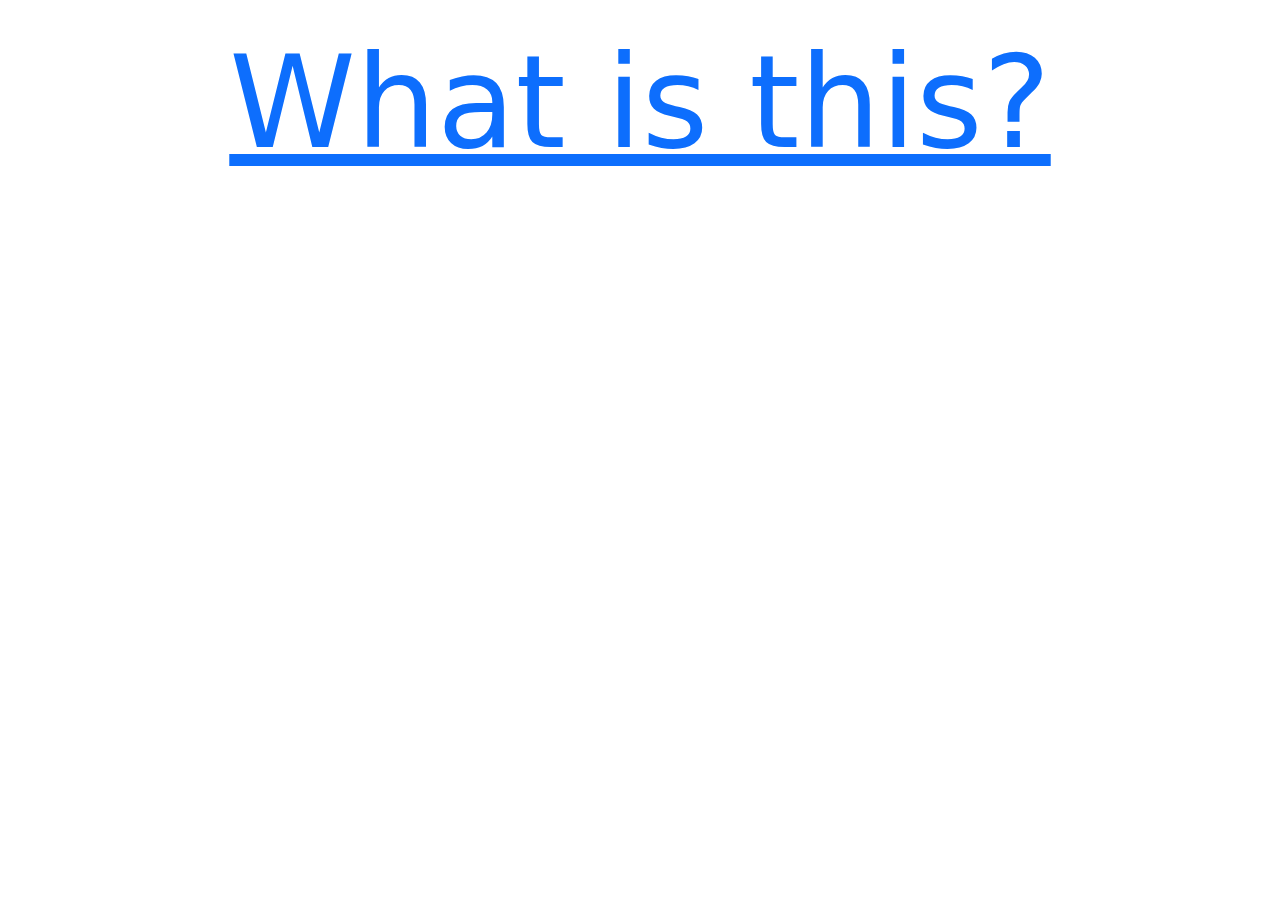
==== www/index.html @ 6e354e91 "szachumachu" ====
<!doctype html>
<html lang=en>

    <!---------->
    <!-- HEAD -->
    <!---------->
    <head>
        <!-- Metadata -->
        <meta charset="utf-8">
        <meta name="viewport" content="width=device-width, initial-scale=1">
        <link rel="icon" type="image/x-icon" href="./lib/icon/favicon.ico">
        <title>Eksperymentopol</title>

        <!-- CSS -->
        <link rel="stylesheet" href="./lib/bootstrap/bootstrap.min.css">
        <link rel="stylesheet" href="./styles/main.css">

        <!-- Scripts -->
        <script src="./lib/bootstrap/bootstrap.bundle.min.js"></script>
        <script src="./scripts/main.js"></script>
    </head>

    <!---------->
    <!-- BODY -->
    <!---------->
    <body>
        <figure class="text-center">
            <a type="button" class="btn btn-link" style="font-size: 10vw" href="https://www.tiktok.com/@liamwsboi/video/6945137862492933382">What is this?</a>
        </figure>
    </body>
</html>
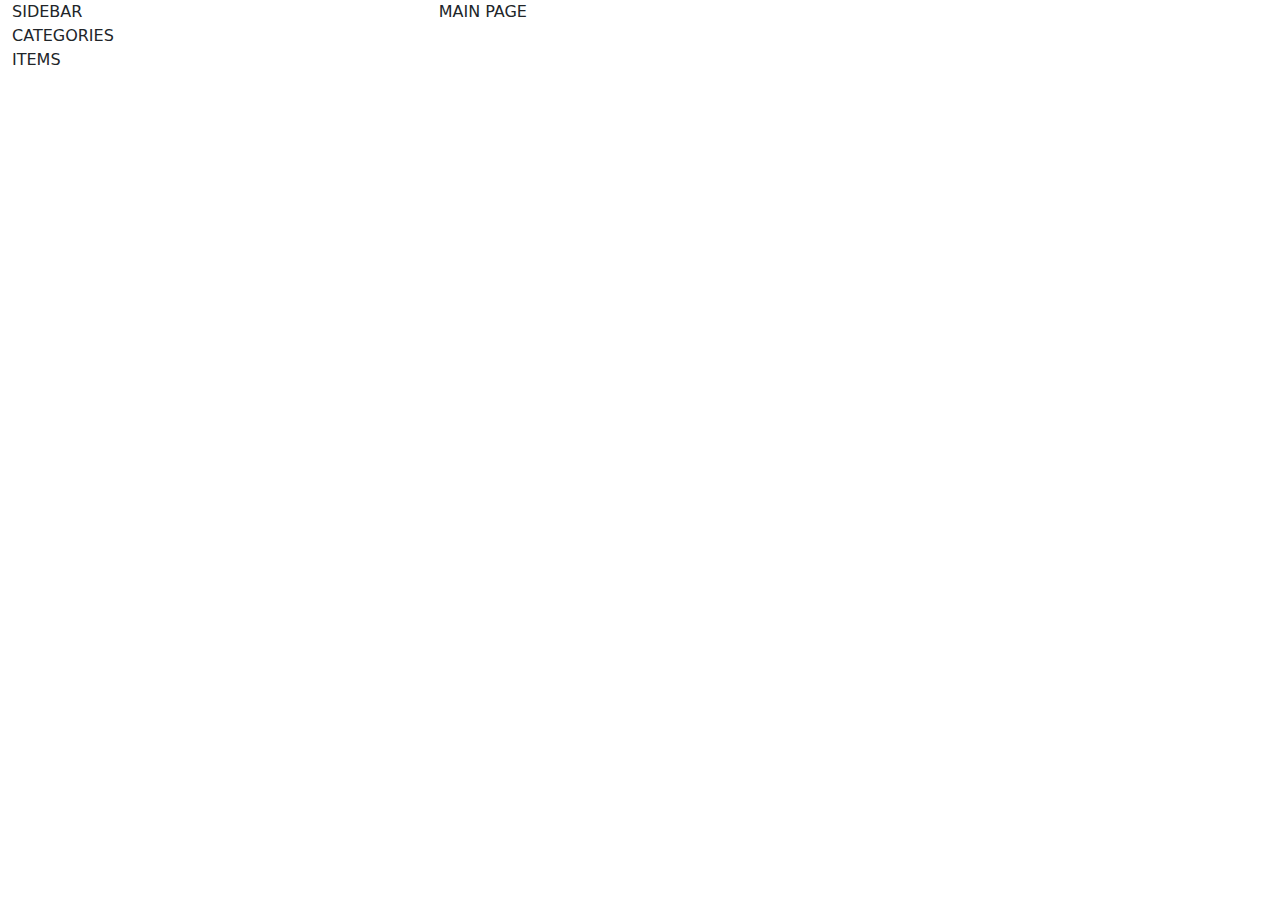
==== commit 9aff6a7e: "setup" ====
--- a/www/index.html
+++ b/www/index.html
@@ -24,8 +24,29 @@
     <!-- BODY -->
     <!---------->
     <body>
-        <figure class="text-center">
-            <a type="button" class="btn btn-link" style="font-size: 10vw" href="https://www.tiktok.com/@liamwsboi/video/6945137862492933382">What is this?</a>
-        </figure>
+        <div class="container-fluid">
+            <div class="row">
+
+                <!-- 1/3 of the width for sidebar -->
+                <div class="col-4">
+                    SIDEBAR
+                    <div class="row">
+                        <div class="col">
+                            CATEGORIES
+                        </div>
+                    </div>
+                    <div class="row">
+                        <div class="col">
+                            ITEMS
+                        </div>
+                    </div>
+                </div>
+
+                <!-- the rest of the width for main content -->
+                <div class="col">
+                    MAIN PAGE
+                </div>
+            </div>
+        </div>
     </body>
 </html>
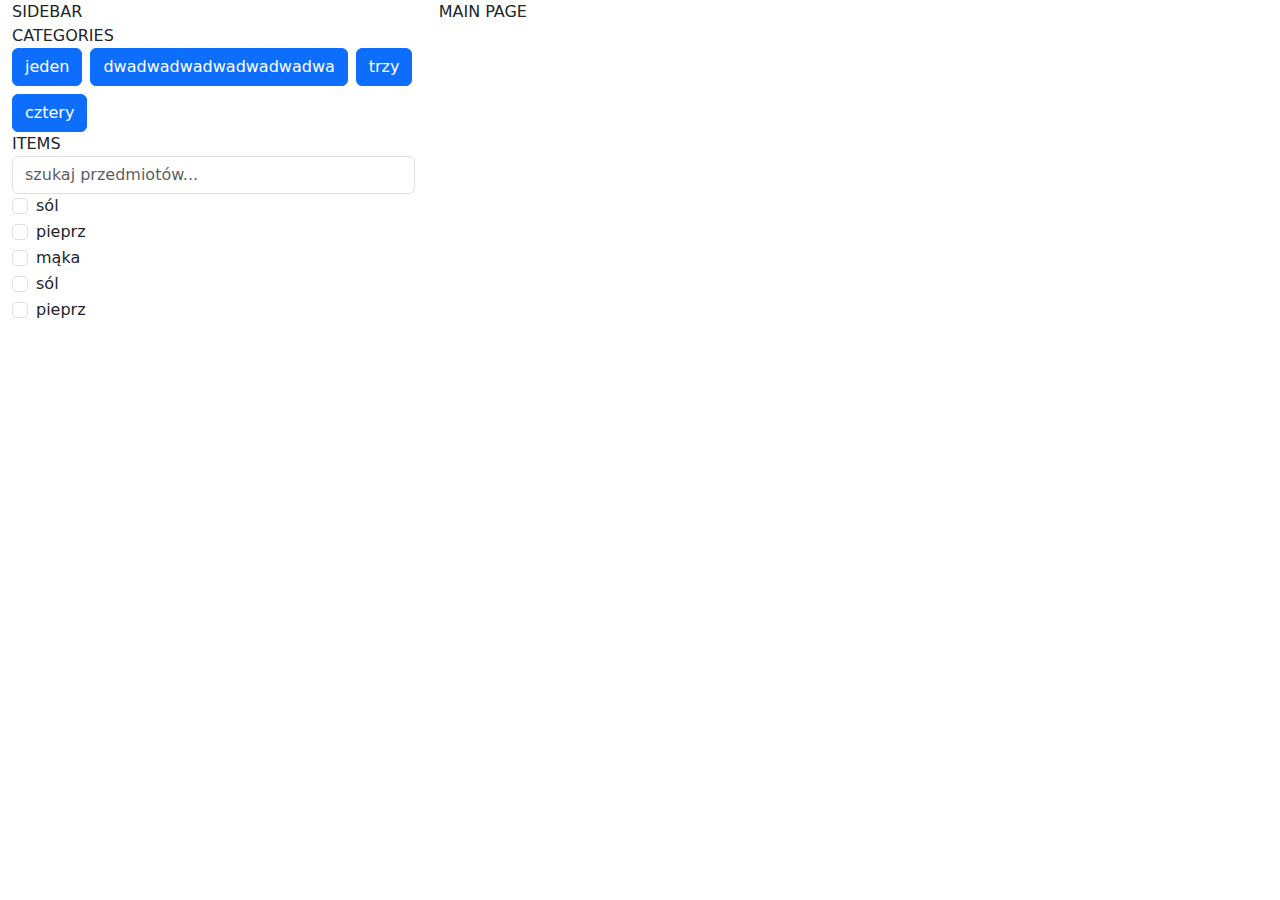
==== commit 41c027cb: "puuush" ====
--- a/www/index.html
+++ b/www/index.html
@@ -33,11 +33,66 @@
                     <div class="row">
                         <div class="col">
                             CATEGORIES
+                            <div class="row">
+                                <div id="category_list" class="d-flex flex-wrap gap-2">
+                                    <button type="button" class="btn btn-primary">
+                                        jeden
+                                    </button>
+                                    <button type="button" class="btn btn-primary">
+                                        dwadwadwadwadwadwadwa
+                                    </button>
+                                    <button type="button" class="btn btn-primary">
+                                        trzy
+                                    </button>
+                                    <button type="button" class="btn btn-primary">
+                                        cztery
+                                    </button>
+                                </div>
+                            </div>
                         </div>
                     </div>
                     <div class="row">
                         <div class="col">
                             ITEMS
+                            <div class="col">
+                                <input class="form-control" type="text" placeholder="szukaj przedmiotów...">
+                            </div>
+                            <div class="row">
+                                <div id="item_list_checked">
+                                    <div class="form-check">
+                                        <input class="form-check-input" type="checkbox" value="" id="item_id_1">
+                                        <label class="form-check-label" for="item_id_1">
+                                            sól
+                                        </label>
+                                    </div>
+                                    <div class="form-check">
+                                        <input class="form-check-input" type="checkbox" value="" id="item_id_2">
+                                        <label class="form-check-label" for="item_id_2">
+                                            pieprz
+                                        </label>
+                                    </div>
+                                    <div class="form-check">
+                                        <input class="form-check-input" type="checkbox" value="" id="item_id_3">
+                                        <label class="form-check-label" for="item_id_3">
+                                            mąka
+                                        </label>
+                                    </div>
+                                </div>
+                                <div id="item_list_not_checked">
+                                    <div class="form-check">
+                                        <input class="form-check-input" type="checkbox" value="" id="item_id_4">
+                                        <label class="form-check-label" for="item_id_4">
+                                            sól
+                                        </label>
+                                    </div>
+                                    <div class="form-check">
+                                        <input class="form-check-input" type="checkbox" value="" id="item_id_5">
+                                        <label class="form-check-label" for="item_id_5">
+                                            pieprz
+                                        </label>
+                                    </div>
+                                </div>
+                            </div>
                         </div>
                     </div>
                 </div>
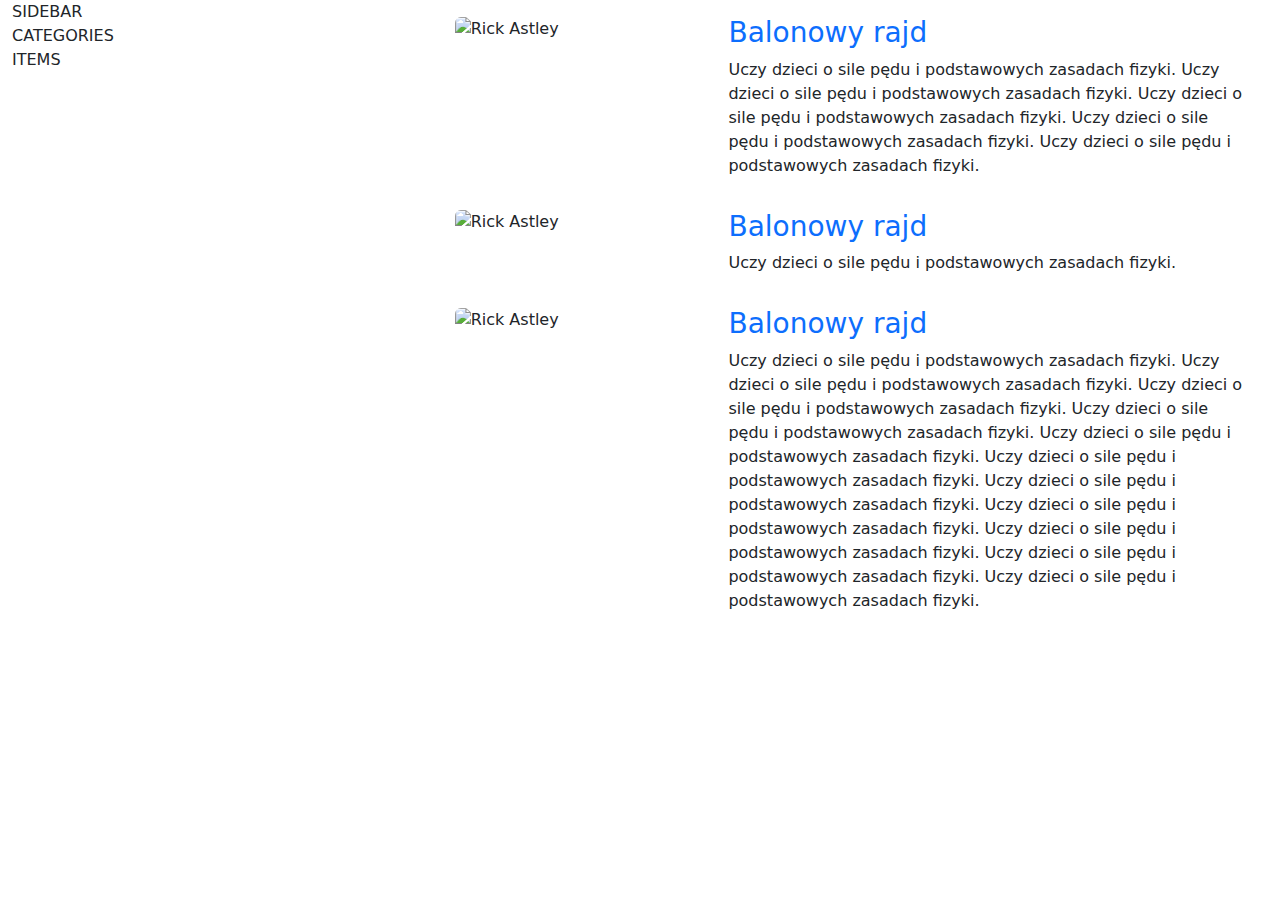
==== commit 210ad7ab: "experiments list first version" ====
--- a/www/index.html
+++ b/www/index.html
@@ -33,73 +33,69 @@
                     <div class="row">
                         <div class="col">
                             CATEGORIES
-                            <div class="row">
-                                <div id="category_list" class="d-flex flex-wrap gap-2">
-                                    <button type="button" class="btn btn-primary">
-                                        jeden
-                                    </button>
-                                    <button type="button" class="btn btn-primary">
-                                        dwadwadwadwadwadwadwa
-                                    </button>
-                                    <button type="button" class="btn btn-primary">
-                                        trzy
-                                    </button>
-                                    <button type="button" class="btn btn-primary">
-                                        cztery
-                                    </button>
-                                </div>
-                            </div>
                         </div>
                     </div>
                     <div class="row">
                         <div class="col">
                             ITEMS
-                            <div class="col">
-                                <input class="form-control" type="text" placeholder="szukaj przedmiotów...">
-                            </div>
-                            <div class="row">
-                                <div id="item_list_checked">
-                                    <div class="form-check">
-                                        <input class="form-check-input" type="checkbox" value="" id="item_id_1">
-                                        <label class="form-check-label" for="item_id_1">
-                                            sól
-                                        </label>
-                                    </div>
-                                    <div class="form-check">
-                                        <input class="form-check-input" type="checkbox" value="" id="item_id_2">
-                                        <label class="form-check-label" for="item_id_2">
-                                            pieprz
-                                        </label>
-                                    </div>
-                                    <div class="form-check">
-                                        <input class="form-check-input" type="checkbox" value="" id="item_id_3">
-                                        <label class="form-check-label" for="item_id_3">
-                                            mąka
-                                        </label>
-                                    </div>
-                                </div>
-                                <div id="item_list_not_checked">
-                                    <div class="form-check">
-                                        <input class="form-check-input" type="checkbox" value="" id="item_id_4">
-                                        <label class="form-check-label" for="item_id_4">
-                                            sól
-                                        </label>
-                                    </div>
-                                    <div class="form-check">
-                                        <input class="form-check-input" type="checkbox" value="" id="item_id_5">
-                                        <label class="form-check-label" for="item_id_5">
-                                            pieprz
-                                        </label>
-                                    </div>
-                                </div>
-                            </div>
                         </div>
                     </div>
                 </div>
 
                 <!-- the rest of the width for main content -->
                 <div class="col">
-                    MAIN PAGE
+                    <div id="experiments-list" class="m-3">
+                        <div class="experiments-list-item mb-3">
+                            <div class="row">
+                                <div class="col-lg-4 col-md">
+                                    <img class="rounded img-fluid mb-2 mb-lg-0" src="https://149367133.v2.pressablecdn.com/wp-content/uploads/2021/02/rick-astley-never-gonna-give-you-up-4k.jpg" alt="Rick Astley">
+                                </div>
+                                <div class="col">
+                                        <h3><a href="./experiments/1">Balonowy rajd</a></h3>
+                                        <p>Uczy dzieci o sile pędu i podstawowych zasadach fizyki.
+                                            Uczy dzieci o sile pędu i podstawowych zasadach fizyki.
+                                            Uczy dzieci o sile pędu i podstawowych zasadach fizyki.
+                                            Uczy dzieci o sile pędu i podstawowych zasadach fizyki.
+                                            Uczy dzieci o sile pędu i podstawowych zasadach fizyki.</p>
+                                </div>
+                            </div>
+                        </div>
+
+                        <div class="experiments-list-item mb-3">
+                            <div class="row">
+                                <div class="col-lg-4 col-md">
+                                    <img class="rounded img-fluid mb-2 mb-lg-0" src="https://149367133.v2.pressablecdn.com/wp-content/uploads/2021/02/rick-astley-never-gonna-give-you-up-4k.jpg" alt="Rick Astley">
+                                </div>
+                                <div class="col">
+                                        <h3><a href="./experiments/1">Balonowy rajd</a></h3>
+                                        <p>Uczy dzieci o sile pędu i podstawowych zasadach fizyki.</p>
+                                </div>
+                            </div>
+                        </div>
+
+                        <div class="experiments-list-item mb-3">
+                            <div class="row">
+                                <div class="col-lg-4 col-md">
+                                    <img class="rounded img-fluid mb-2 mb-lg-0" src="https://149367133.v2.pressablecdn.com/wp-content/uploads/2021/02/rick-astley-never-gonna-give-you-up-4k.jpg" alt="Rick Astley">
+                                </div>
+                                <div class="col">
+                                        <h3><a href="./experiments/1">Balonowy rajd</a></h3>
+                                        <p>Uczy dzieci o sile pędu i podstawowych zasadach fizyki.
+                                            Uczy dzieci o sile pędu i podstawowych zasadach fizyki.
+                                            Uczy dzieci o sile pędu i podstawowych zasadach fizyki.
+                                            Uczy dzieci o sile pędu i podstawowych zasadach fizyki.
+                                            Uczy dzieci o sile pędu i podstawowych zasadach fizyki.
+                                            Uczy dzieci o sile pędu i podstawowych zasadach fizyki.
+                                            Uczy dzieci o sile pędu i podstawowych zasadach fizyki.
+                                            Uczy dzieci o sile pędu i podstawowych zasadach fizyki.
+                                            Uczy dzieci o sile pędu i podstawowych zasadach fizyki.
+                                            Uczy dzieci o sile pędu i podstawowych zasadach fizyki.
+                                            Uczy dzieci o sile pędu i podstawowych zasadach fizyki.
+                                        </p>
+                                </div>
+                            </div>
+                        </div>
+                    </div>
                 </div>
             </div>
         </div>
--- a/www/styles/main.css
+++ b/www/styles/main.css
@@ -0,0 +1,3 @@
+a {
+    text-decoration: none;
+}
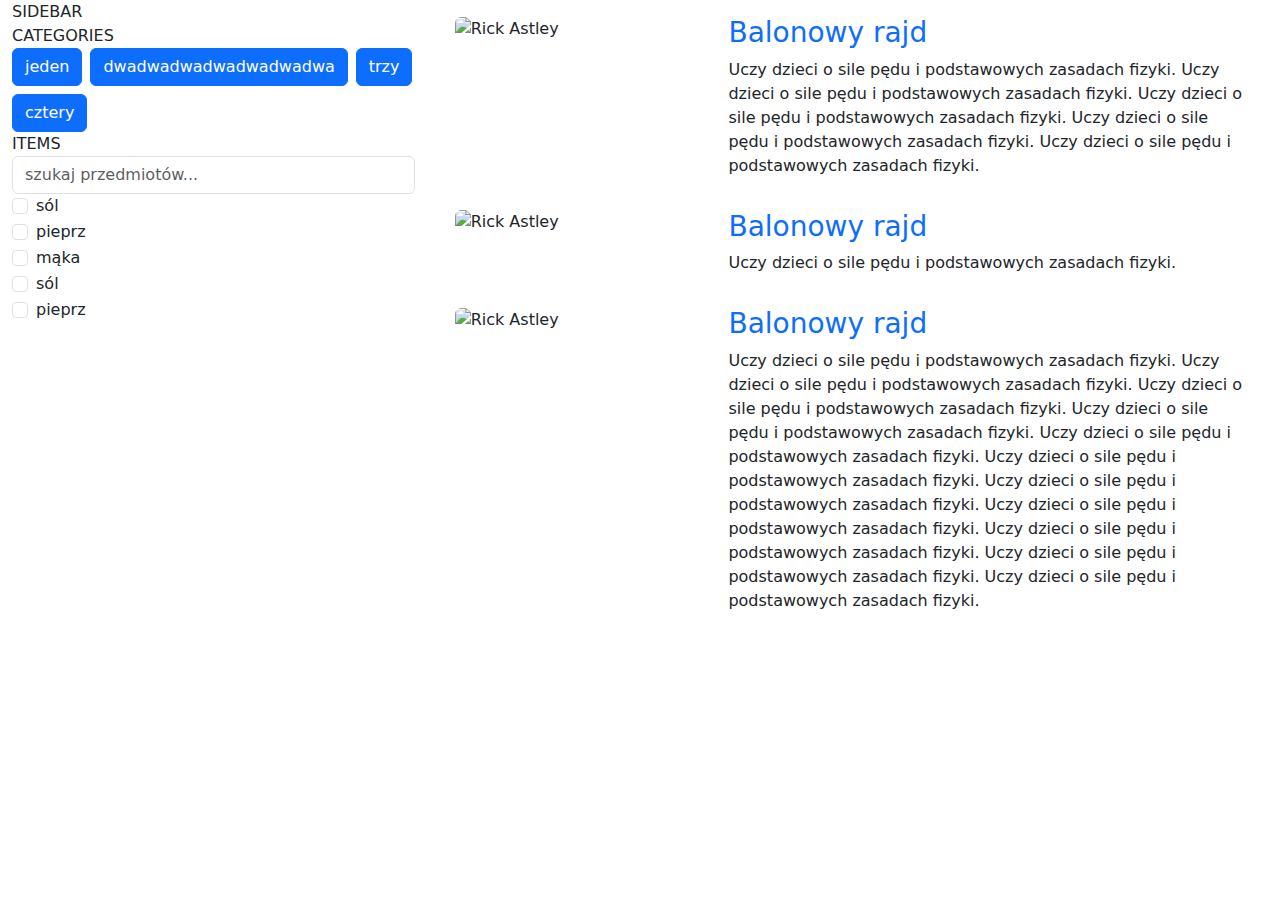
==== commit 66c2bb59: "Merge pull request #5 from SmolSir/frontend-sidebar-raw" ====
--- a/www/index.html
+++ b/www/index.html
@@ -33,11 +33,66 @@
                     <div class="row">
                         <div class="col">
                             CATEGORIES
+                            <div class="row">
+                                <div id="category_list" class="d-flex flex-wrap gap-2">
+                                    <button type="button" class="btn btn-primary">
+                                        jeden
+                                    </button>
+                                    <button type="button" class="btn btn-primary">
+                                        dwadwadwadwadwadwadwa
+                                    </button>
+                                    <button type="button" class="btn btn-primary">
+                                        trzy
+                                    </button>
+                                    <button type="button" class="btn btn-primary">
+                                        cztery
+                                    </button>
+                                </div>
+                            </div>
                         </div>
                     </div>
                     <div class="row">
                         <div class="col">
                             ITEMS
+                            <div class="col">
+                                <input class="form-control" type="text" placeholder="szukaj przedmiotów...">
+                            </div>
+                            <div class="row">
+                                <div id="item_list_checked">
+                                    <div class="form-check">
+                                        <input class="form-check-input" type="checkbox" value="" id="item_id_1">
+                                        <label class="form-check-label" for="item_id_1">
+                                            sól
+                                        </label>
+                                    </div>
+                                    <div class="form-check">
+                                        <input class="form-check-input" type="checkbox" value="" id="item_id_2">
+                                        <label class="form-check-label" for="item_id_2">
+                                            pieprz
+                                        </label>
+                                    </div>
+                                    <div class="form-check">
+                                        <input class="form-check-input" type="checkbox" value="" id="item_id_3">
+                                        <label class="form-check-label" for="item_id_3">
+                                            mąka
+                                        </label>
+                                    </div>
+                                </div>
+                                <div id="item_list_not_checked">
+                                    <div class="form-check">
+                                        <input class="form-check-input" type="checkbox" value="" id="item_id_4">
+                                        <label class="form-check-label" for="item_id_4">
+                                            sól
+                                        </label>
+                                    </div>
+                                    <div class="form-check">
+                                        <input class="form-check-input" type="checkbox" value="" id="item_id_5">
+                                        <label class="form-check-label" for="item_id_5">
+                                            pieprz
+                                        </label>
+                                    </div>
+                                </div>
+                            </div>
                         </div>
                     </div>
                 </div>
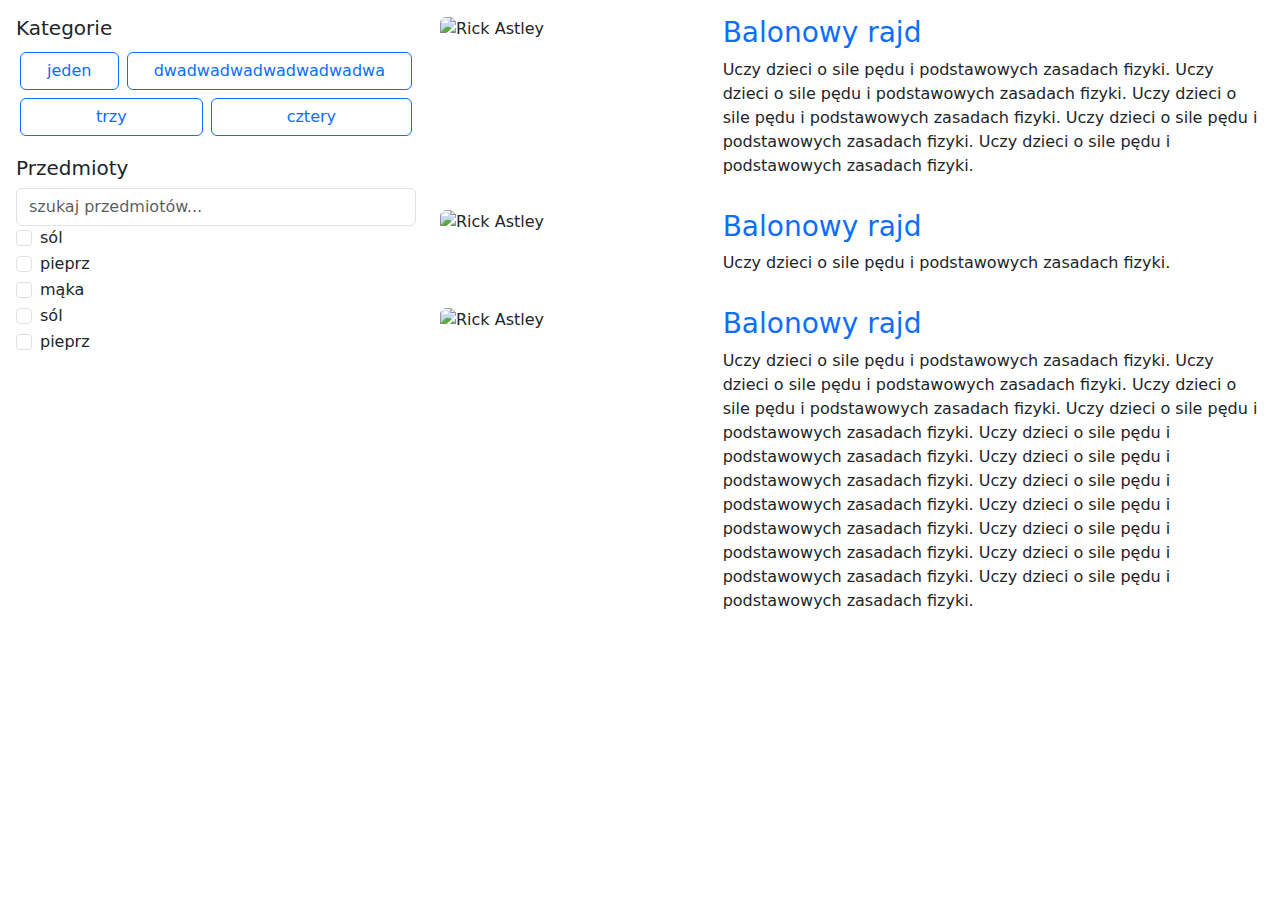
==== commit a75e5c42: "categories styling" ====
--- a/www/index.html
+++ b/www/index.html
@@ -24,74 +24,65 @@
     <!-- BODY -->
     <!---------->
     <body>
-        <div class="container-fluid">
+        <div class="container-fluid p-3">
             <div class="row">
 
                 <!-- 1/3 of the width for sidebar -->
                 <div class="col-4">
-                    SIDEBAR
+                    <div class="mb-3">
+                        <h5>Kategorie</h5>
+                        <div id="category_list" class="d-flex flex-wrap w-100">
+                            <input type="checkbox" class="btn-check" id="category-check-1" autocomplete="off">
+                            <label class="btn btn-outline-primary flex-fill m-1" for="category-check-1">jeden</label>
+
+                            <input type="checkbox" class="btn-check" id="category-check-2" autocomplete="off">
+                            <label class="btn btn-outline-primary flex-fill m-1" for="category-check-2">dwadwadwadwadwadwadwa</label>
+
+                            <input type="checkbox" class="btn-check" id="category-check-3" autocomplete="off">
+                            <label class="btn btn-outline-primary flex-fill m-1" for="category-check-3">trzy</label>
+
+                            <input type="checkbox" class="btn-check" id="category-check-4" autocomplete="off">
+                            <label class="btn btn-outline-primary flex-fill m-1" for="category-check-4">cztery</label>
+                        </div>
+                    </div>
+
+                    <h5>Przedmioty</h5>
+                    <div class="col">
+                        <input class="form-control" type="text" placeholder="szukaj przedmiotów...">
+                    </div>
                     <div class="row">
-                        <div class="col">
-                            CATEGORIES
-                            <div class="row">
-                                <div id="category_list" class="d-flex flex-wrap gap-2">
-                                    <button type="button" class="btn btn-primary">
-                                        jeden
-                                    </button>
-                                    <button type="button" class="btn btn-primary">
-                                        dwadwadwadwadwadwadwa
-                                    </button>
-                                    <button type="button" class="btn btn-primary">
-                                        trzy
-                                    </button>
-                                    <button type="button" class="btn btn-primary">
-                                        cztery
-                                    </button>
-                                </div>
+                        <div id="item_list_checked">
+                            <div class="form-check">
+                                <input class="form-check-input" type="checkbox" value="" id="item_id_1">
+                                <label class="form-check-label" for="item_id_1">
+                                    sól
+                                </label>
+                            </div>
+                            <div class="form-check">
+                                <input class="form-check-input" type="checkbox" value="" id="item_id_2">
+                                <label class="form-check-label" for="item_id_2">
+                                    pieprz
+                                </label>
+                            </div>
+                            <div class="form-check">
+                                <input class="form-check-input" type="checkbox" value="" id="item_id_3">
+                                <label class="form-check-label" for="item_id_3">
+                                    mąka
+                                </label>
                             </div>
                         </div>
-                    </div>
-                    <div class="row">
-                        <div class="col">
-                            ITEMS
-                            <div class="col">
-                                <input class="form-control" type="text" placeholder="szukaj przedmiotów...">
+                        <div id="item_list_not_checked">
+                            <div class="form-check">
+                                <input class="form-check-input" type="checkbox" value="" id="item_id_4">
+                                <label class="form-check-label" for="item_id_4">
+                                    sól
+                                </label>
                             </div>
-                            <div class="row">
-                                <div id="item_list_checked">
-                                    <div class="form-check">
-                                        <input class="form-check-input" type="checkbox" value="" id="item_id_1">
-                                        <label class="form-check-label" for="item_id_1">
-                                            sól
-                                        </label>
-                                    </div>
-                                    <div class="form-check">
-                                        <input class="form-check-input" type="checkbox" value="" id="item_id_2">
-                                        <label class="form-check-label" for="item_id_2">
-                                            pieprz
-                                        </label>
-                                    </div>
-                                    <div class="form-check">
-                                        <input class="form-check-input" type="checkbox" value="" id="item_id_3">
-                                        <label class="form-check-label" for="item_id_3">
-                                            mąka
-                                        </label>
-                                    </div>
-                                </div>
-                                <div id="item_list_not_checked">
-                                    <div class="form-check">
-                                        <input class="form-check-input" type="checkbox" value="" id="item_id_4">
-                                        <label class="form-check-label" for="item_id_4">
-                                            sól
-                                        </label>
-                                    </div>
-                                    <div class="form-check">
-                                        <input class="form-check-input" type="checkbox" value="" id="item_id_5">
-                                        <label class="form-check-label" for="item_id_5">
-                                            pieprz
-                                        </label>
-                                    </div>
-                                </div>
+                            <div class="form-check">
+                                <input class="form-check-input" type="checkbox" value="" id="item_id_5">
+                                <label class="form-check-label" for="item_id_5">
+                                    pieprz
+                                </label>
                             </div>
                         </div>
                     </div>
@@ -99,7 +90,7 @@
 
                 <!-- the rest of the width for main content -->
                 <div class="col">
-                    <div id="experiments-list" class="m-3">
+                    <div id="experiments-list">
                         <div class="experiments-list-item mb-3">
                             <div class="row">
                                 <div class="col-lg-4 col-md">
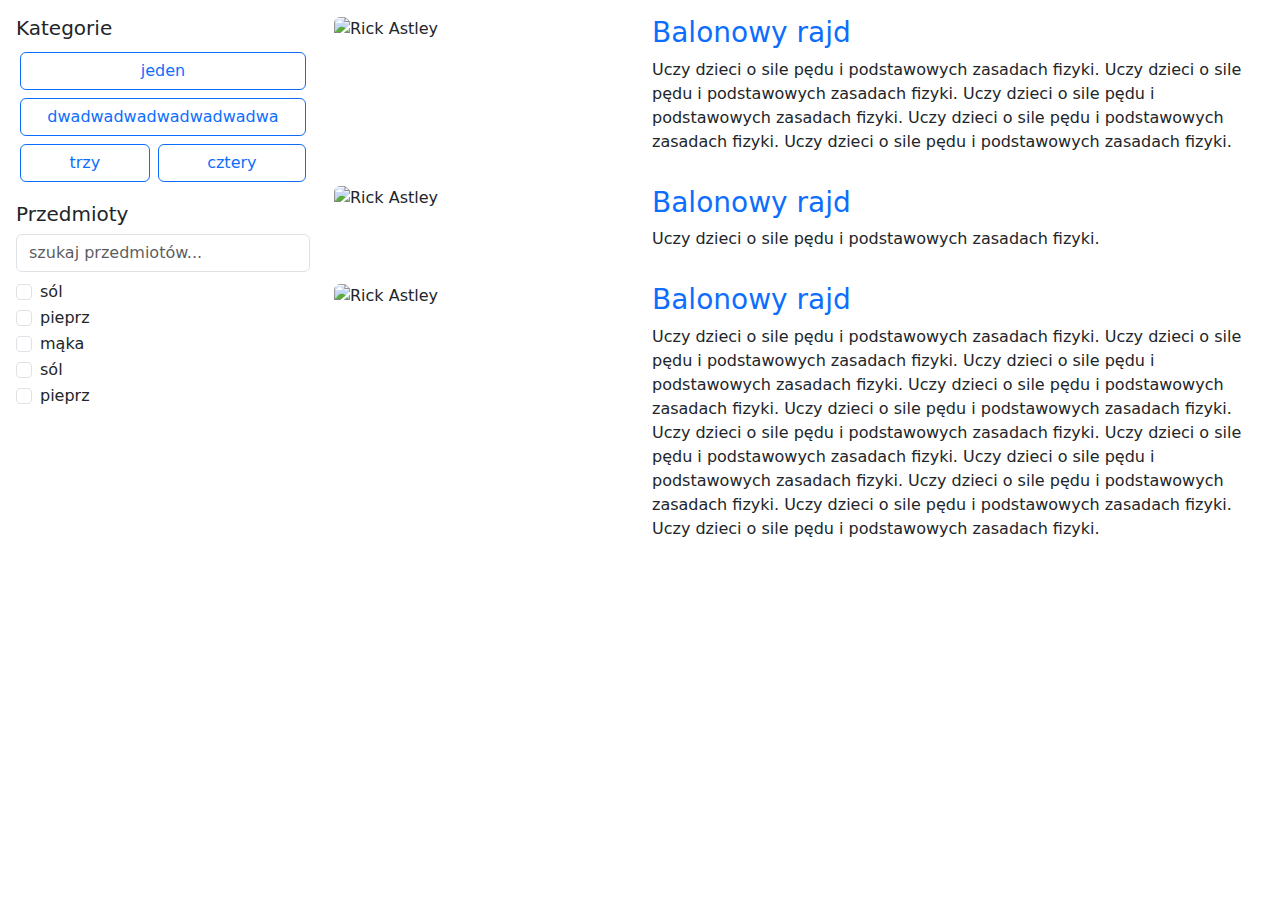
==== commit 215bd9dd: "set max width, make more width-responsive" ====
--- a/www/index.html
+++ b/www/index.html
@@ -24,11 +24,11 @@
     <!-- BODY -->
     <!---------->
     <body>
-        <div class="container-fluid p-3">
+        <div id="main-container" class="container p-3">
             <div class="row">
 
-                <!-- 1/3 of the width for sidebar -->
-                <div class="col-4">
+                <!-- 1/4 of the width for sidebar -->
+                <div class="col-md-3 col-md">
                     <div class="mb-3">
                         <h5>Kategorie</h5>
                         <div id="category_list" class="d-flex flex-wrap w-100">
@@ -46,11 +46,9 @@
                         </div>
                     </div>
 
-                    <h5>Przedmioty</h5>
-                    <div class="col">
-                        <input class="form-control" type="text" placeholder="szukaj przedmiotów...">
-                    </div>
-                    <div class="row">
+                    <div class="mb-3">
+                        <h5>Przedmioty</h5>
+                        <input class="form-control mb-2" type="text" placeholder="szukaj przedmiotów...">
                         <div id="item_list_checked">
                             <div class="form-check">
                                 <input class="form-check-input" type="checkbox" value="" id="item_id_1">
@@ -86,6 +84,7 @@
                             </div>
                         </div>
                     </div>
+
                 </div>
 
                 <!-- the rest of the width for main content -->
@@ -93,7 +92,7 @@
                     <div id="experiments-list">
                         <div class="experiments-list-item mb-3">
                             <div class="row">
-                                <div class="col-lg-4 col-md">
+                                <div class="col-lg-4 col-md-5 col-md">
                                     <img class="rounded img-fluid mb-2 mb-lg-0" src="https://149367133.v2.pressablecdn.com/wp-content/uploads/2021/02/rick-astley-never-gonna-give-you-up-4k.jpg" alt="Rick Astley">
                                 </div>
                                 <div class="col">
@@ -109,7 +108,7 @@
 
                         <div class="experiments-list-item mb-3">
                             <div class="row">
-                                <div class="col-lg-4 col-md">
+                                <div class="col-lg-4 col-md-5 col-md">
                                     <img class="rounded img-fluid mb-2 mb-lg-0" src="https://149367133.v2.pressablecdn.com/wp-content/uploads/2021/02/rick-astley-never-gonna-give-you-up-4k.jpg" alt="Rick Astley">
                                 </div>
                                 <div class="col">
@@ -121,7 +120,7 @@
 
                         <div class="experiments-list-item mb-3">
                             <div class="row">
-                                <div class="col-lg-4 col-md">
+                                <div class="col-lg-4 col-md-5 col-md">
                                     <img class="rounded img-fluid mb-2 mb-lg-0" src="https://149367133.v2.pressablecdn.com/wp-content/uploads/2021/02/rick-astley-never-gonna-give-you-up-4k.jpg" alt="Rick Astley">
                                 </div>
                                 <div class="col">
--- a/www/styles/main.css
+++ b/www/styles/main.css
@@ -1,3 +1,7 @@
 a {
     text-decoration: none;
 }
+
+#main-container {
+    max-width: 1500px;
+}
